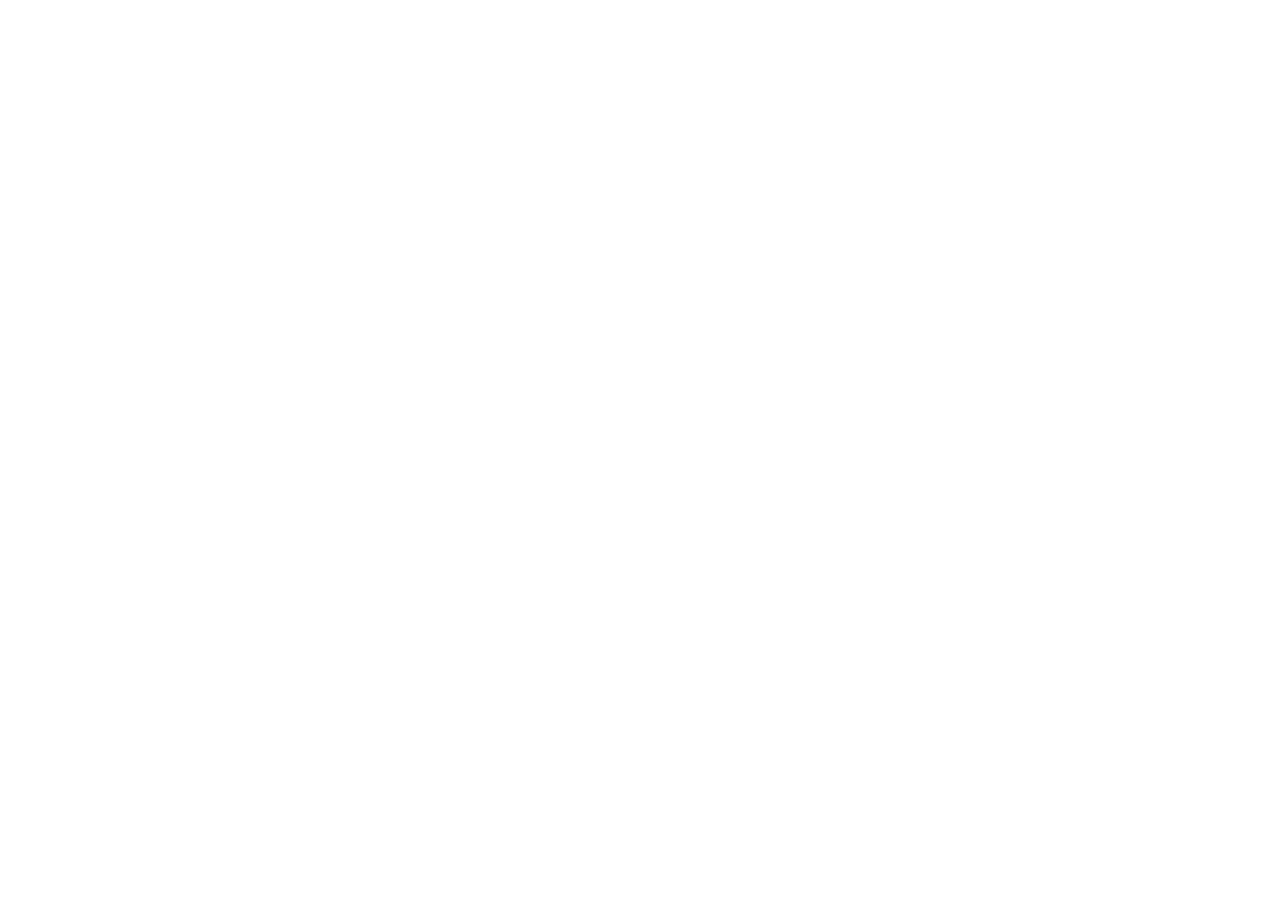
==== Tribute Page/index.html @ aec7f566 "initial commit" ====
<!DOCTYPE html>
<html lang="en">
	<head>
		<meta charset="UTF-8">
		<meta name="viewport" content="width=device-width, initial-scale=1.0">
		<title>Tribute Page</title>
	</head>

	<body>
		
	</body>
</html>
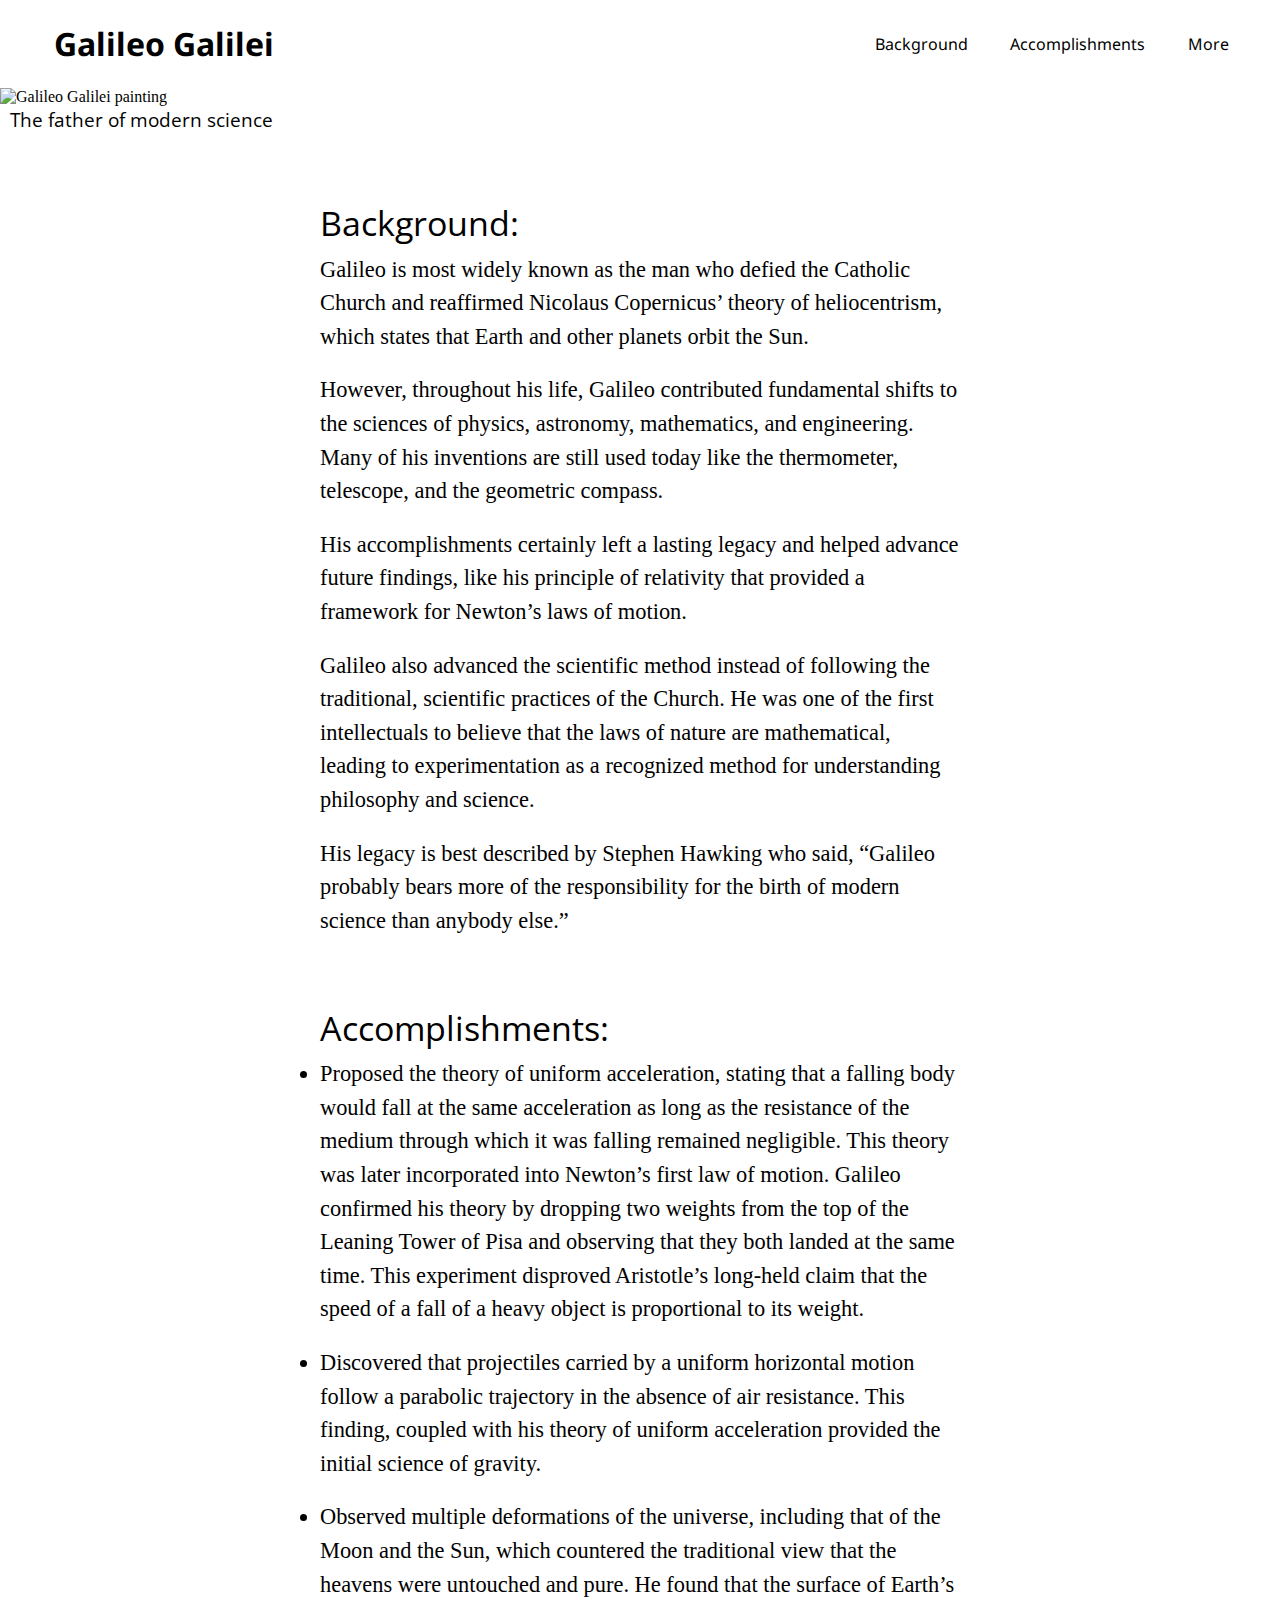
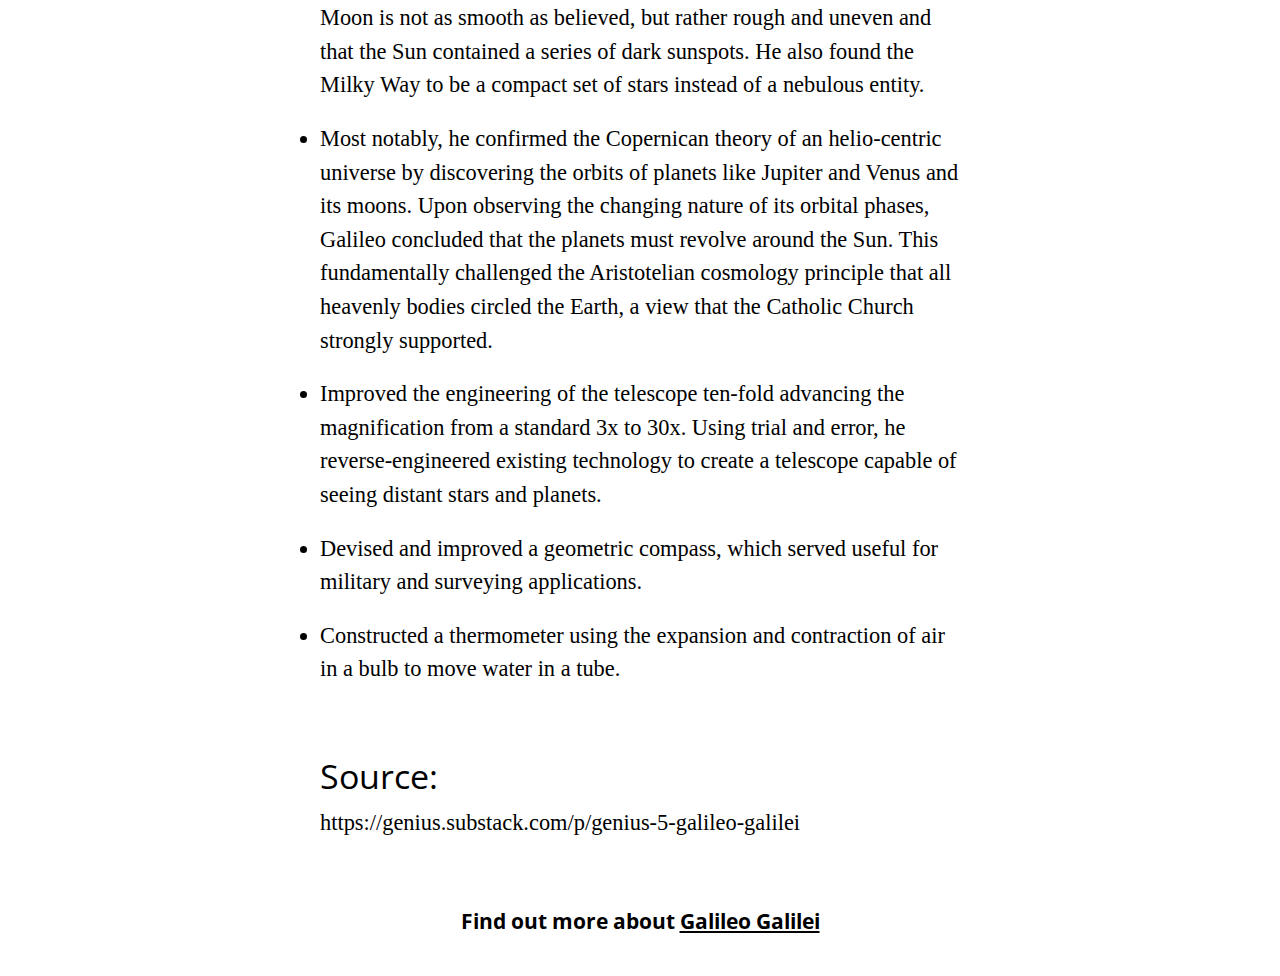
==== commit 3fa4f698: "Adding pages" ====
--- a/Tribute Page/index.html
+++ b/Tribute Page/index.html
@@ -3,10 +3,76 @@
 	<head>
 		<meta charset="UTF-8">
 		<meta name="viewport" content="width=device-width, initial-scale=1.0">
+		<link rel="stylesheet" href="style.css">
 		<title>Tribute Page</title>
 	</head>
 
 	<body>
-		
+		<main id="main">
+			
+			<header>
+				<h1 id="title">Galileo Galilei</h1>
+				<nav>
+					<ul>
+						<li><a href="#background">Background</a></li>
+						<li><a href="#accomplishments">Accomplishments</a></li>
+						<li><a href="#footer">More</a></li>
+					</ul>
+				</nav>
+			</header>
+			<div id="img-div">
+				
+				<img src="https://www.rmg.co.uk/sites/default/files/styles/banner/public/Galileo%20banner.jpg?itok=hVCaJtHk" alt="Galileo Galilei painting" id="image">
+				<p id="img-caption">The father of modern science</p>
+			</div>
+
+			<div id="tribute-info">
+				<section class=info-section id="background">
+					<h2 class="text-heading">Background:</h2>
+					<p>Galileo is most widely known as the man who defied the Catholic Church and reaffirmed Nicolaus Copernicus’ theory of heliocentrism, which states that Earth and other planets orbit the Sun.</p>
+					<p>However, throughout his life, Galileo contributed fundamental shifts to the sciences of physics, astronomy, mathematics, and engineering. Many of his inventions are still used today like the thermometer, telescope, and the geometric compass.</p>
+					<p>His accomplishments certainly left a lasting legacy and helped advance future findings, like his principle of relativity that provided a framework for Newton’s laws of motion.</p>
+					<p>Galileo also advanced the scientific method instead of following the traditional, scientific practices of the Church. He was one of the first intellectuals to believe that the laws of nature are mathematical, leading to experimentation as a recognized method for understanding philosophy and science.</p>
+					<p>His legacy is best described by Stephen Hawking who said, “Galileo probably bears more of the responsibility for the birth of modern science than anybody else.”</p>
+				</section>
+
+				<section class="info-section" id="accomplishments">
+					<h2 class="text-heading">Accomplishments:</h2>
+					<ul>
+						<li>
+							<p>Proposed the theory of uniform acceleration, stating that a falling body would fall at the same acceleration as long as the resistance of the medium through which it was falling remained negligible. This theory was later incorporated into Newton’s first law of motion. Galileo confirmed his theory by dropping two weights from the top of the Leaning Tower of Pisa and observing that they both landed at the same time. This experiment disproved Aristotle’s long-held claim that the speed of a fall of a heavy object is proportional to its weight.</p>
+						</li>
+						<li>
+							<p>Discovered that projectiles carried by a uniform horizontal motion follow a parabolic trajectory in the absence of air resistance. This finding, coupled with his theory of uniform acceleration provided the initial science of gravity.</p>
+						</li>
+						<li>
+							<p>Observed multiple deformations of the universe, including that of the Moon and the Sun, which countered the traditional view that the heavens were untouched and pure. He found that the surface of Earth’s Moon is not as smooth as believed, but rather rough and uneven and that the Sun contained a series of dark sunspots. He also found the Milky Way to be a compact set of stars instead of a nebulous entity.</p>
+						</li>
+						<li>
+							<p>Most notably, he confirmed the Copernican theory of an helio-centric universe by discovering the orbits of planets like Jupiter and Venus and its moons. Upon observing the changing nature of its orbital phases, Galileo concluded that the planets must revolve around the Sun. This fundamentally challenged the Aristotelian cosmology principle that all heavenly bodies circled the Earth, a view that the Catholic Church strongly supported.</p>
+						</li>
+						<li>
+							<p>Improved the engineering of the telescope ten-fold advancing the magnification from a standard 3x to 30x. Using trial and error, he reverse-engineered existing technology to create a telescope capable of seeing distant stars and planets.</p>
+						</li>
+						<li>
+							<p>Devised and improved a geometric compass, which served useful for military and surveying applications.</p>
+						</li>
+						<li>
+							<p>Constructed a thermometer using the expansion and contraction of air in a bulb to move water in a tube.</p>
+						</li>
+					</ul>
+				</section>
+
+				<section class=info-section id="#source">
+					<h2 class="text-heading">Source:</h2>
+					<p>https://genius.substack.com/p/genius-5-galileo-galilei</p>
+				</section>
+			</div>
+
+			<footer id="footer">
+				<p>Find out more about <a href="https://en.wikipedia.org/wiki/Galileo_Galilei" id="tribute-link" target="_blank">Galileo Galilei</a></p>
+			</footer>
+
+		</main>
 	</body>
 </html>--- a/Tribute Page/style.css
+++ b/Tribute Page/style.css
@@ -0,0 +1,120 @@
+/* fonts */
+@import url('https://fonts.googleapis.com/css2?family=Noto+Sans:wght@700&family=Open+Sans:ital,wght@0,400;0,700;1,400&display=swap');
+
+/* global */
+*,
+*::before,
+*::after {
+	box-sizing: border-box;
+	padding: 0;
+	margin: 0;
+}
+
+/* header */
+nav {
+	margin-bottom: 2em;
+	font-family: "Noto Sans", sans-serif;
+}
+
+nav li {
+	list-style: none;
+	text-align: center;
+	padding: 0.6em;
+}
+
+nav li a {
+	text-decoration: none;
+	color: #000;
+	padding: 0.6em;
+}
+
+#title {
+	text-align: center;
+	margin: 0.7em;
+	font-family: "Noto Sans", sans-serif;
+}
+
+/* image */
+#image {
+	width: 100%;
+}
+
+#img-caption {
+	margin-left: 0.5em;
+	font-family: 'Open Sans', sans-serif;
+}
+
+/* info section */
+#tribute-info {
+	width: 80%;
+	margin: 3em auto;
+}
+
+.text-heading {
+	margin: 1em 0 0.2em 0;
+	font-family: 'Open Sans', sans-serif;
+	font-weight: 400;
+}
+
+.info-section p,
+.info-section li {
+	margin-bottom: 20px;
+	line-height: 1.5em;
+}
+
+/* footer */
+footer {
+	text-align: center;
+	margin: 2em 0;
+	font-size: 1.3em;
+	font-weight: bold;
+	font-family: 'Open Sans', sans-serif;
+}
+
+footer a {
+	color: #000000;
+}
+
+footer a:hover {
+	color: #757575;
+}
+
+
+
+
+@media (min-width: 780px) {
+	/* header */
+	header {
+		display: flex;
+		align-items: center;
+		justify-content: space-between;
+		margin: 0 2em;
+		flex-wrap: nowrap;
+	}
+
+	nav {
+		padding: 0;
+		margin: 0;
+	}
+
+	nav li {
+		display: inline;
+	}
+
+	/* text heading */
+	.text-heading {
+		margin-top: 2em;
+	}
+
+	/* img caption */
+	#img-caption {
+		font-size: 1.2em;
+	}
+
+	/* main */
+	#tribute-info {
+		width: 50%;
+		margin: 3em auto;
+		font-size: 1.4em;
+	}
+}